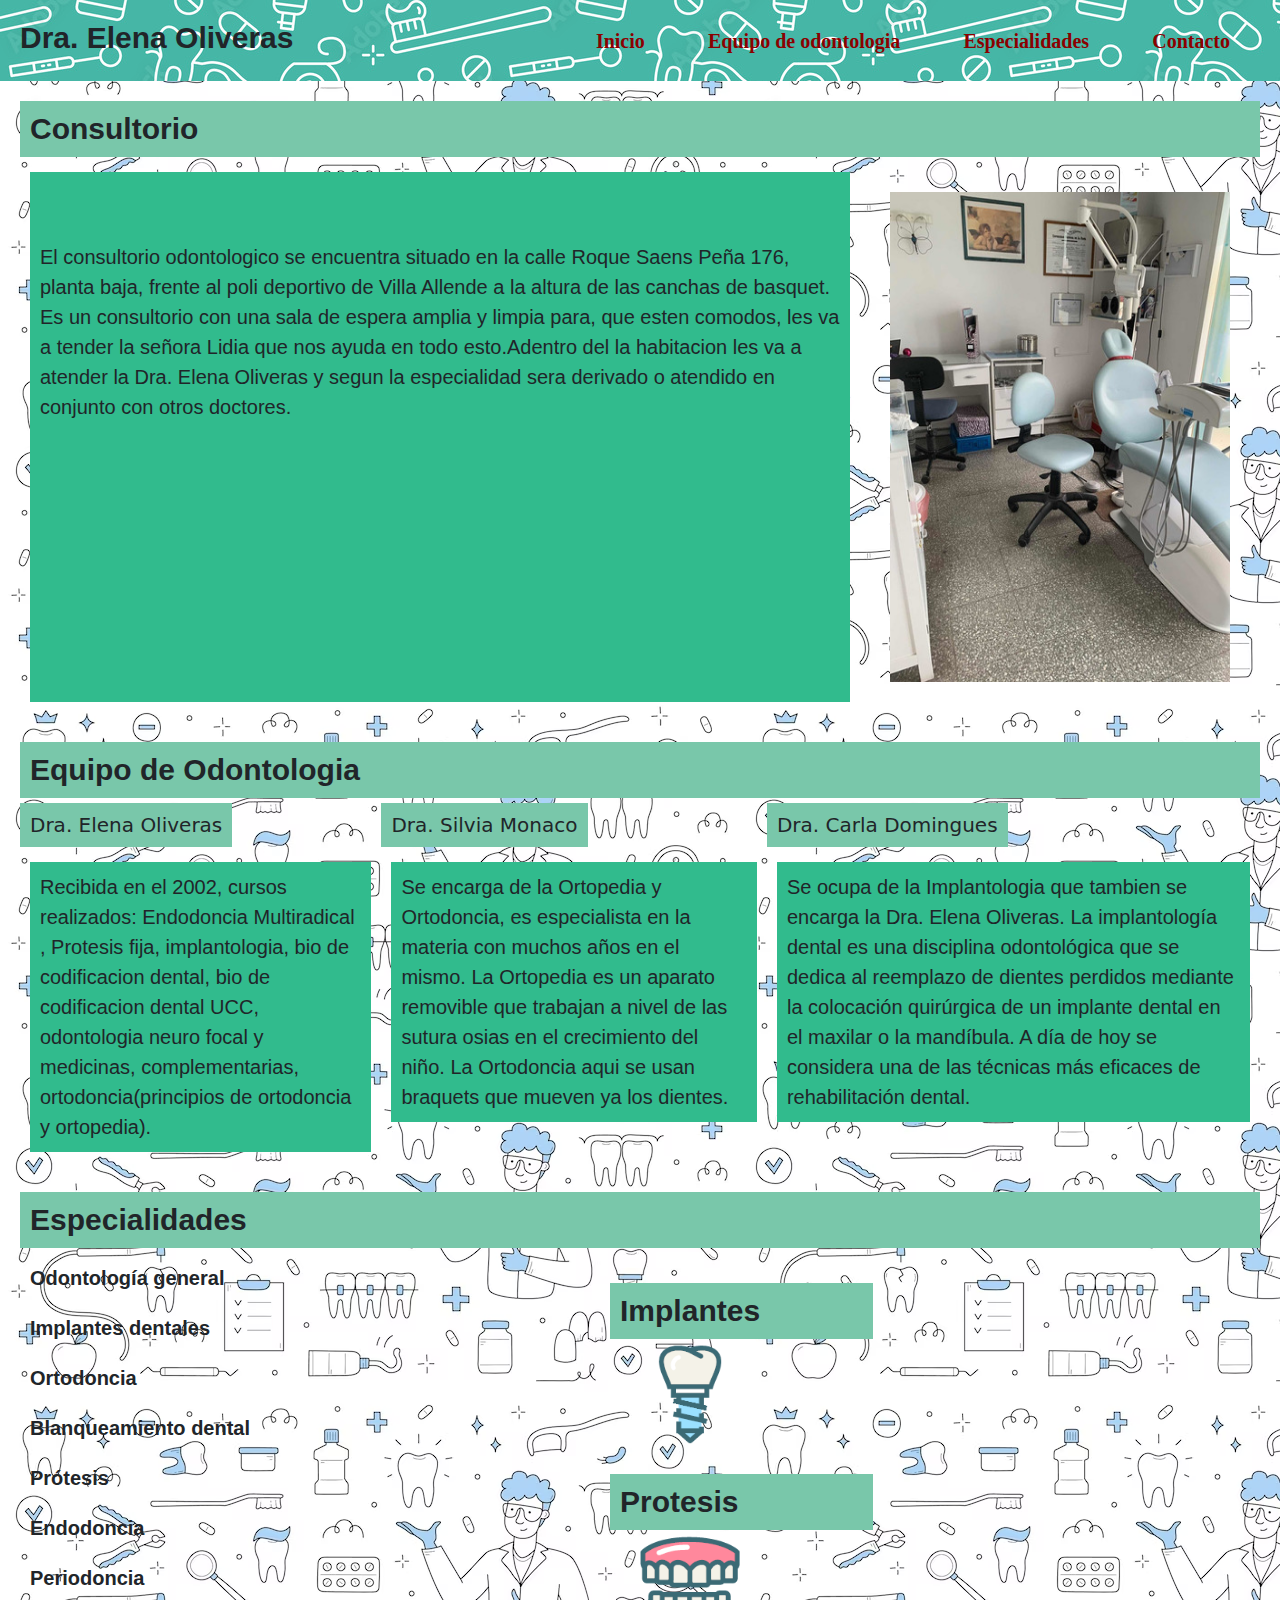
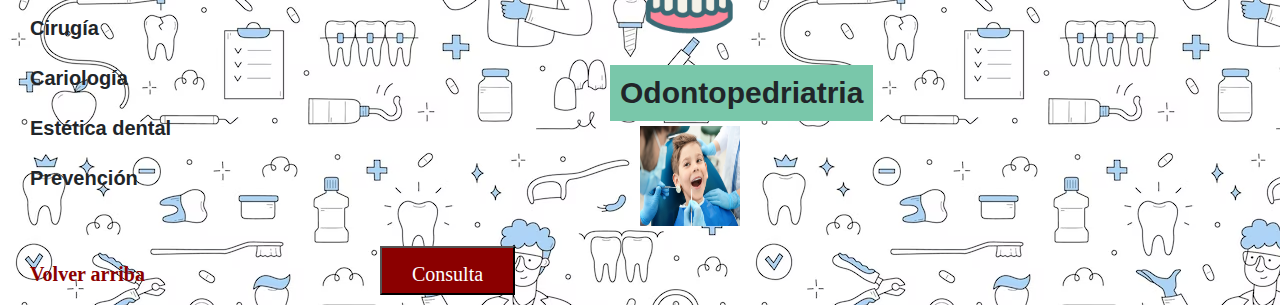
==== index.html @ e18cd8da "Puse el ../ en js/bootstrap.min.js a todas las paginas" ====
<!DOCTYPE html><!--Tipo de documento-->
<html lang="es"><!-- Lenguaje del sitio-->
<head><!-- Parte privada del sitio-->

        <meta charset="UTF-8"><!-- Leer caract. especiales (ñ, o, &)-->
        <meta http-equiv="X-UA-Compatible" content="IE=edge"> <!--
        Compatibilidad con Internet Explorer - Edge -->

        <meta name="viewport" content="width=device-width, initial-scale=1.0"><!-- 
            
        Adaptacion a dispocitivos moviles-->

        <title>Clean Dental</title>

        <link rel="shortcut icon" href="imagenes/ultimo icono diente.png" type="image/x-icon">

        <link rel="stylesheet" href="css/bootstrap.min.css">
        
        <link rel="stylesheet" href="css/estilos.css">
    </head>
    <body>

        <header id="Arriva">

            <div class="h2-1">
            

            <h2 class="drainicio">Dra. Elena Oliveras</h2>
    
            </div>

            <nav class="nav1">
                
                
                <a href="index.html" class="nav-inicio"> Inicio</a>
                
                <a href="#equipo-odontologia" class="nav-equipoodontologia">Equipo de odontologia</a>
                
                <a href="#especialidadesh2" class="nav-especialidades">Especialidades</a>
                
                <a href="paginas/contacto.html" class="nav-contacto" >Contacto</a>
                
            </nav>
            <nav class="navbar navbar-expand-lg bg-body-tertiary">
                <div class="container-fluid">
                <h2 class="navbar-brand" >Dra. Elena Oliveras</a>
                <button class="navbar-toggler" type="button" data-bs-toggle="collapse" data-bs-target="#navbarNavAltMarkup" aria-controls="navbarNavAltMarkup" aria-expanded="false" aria-label="Toggle navigation">
                    <span class="navbar-toggler-icon"></span>
                </button>
                <div class="collapse navbar-collapse" id="navbarNavAltMarkup">
                    <div class="navbar-nav">
                        <a class="nav-link"href="index.html">Inicio</a>
                        <a href="#equipo-odontologia" class="nav-link">Equipo de odontologia</a>
                        <a href="#especialidadesh2" class="nav-link">Especialidades</a>
                        <a class="nav-link" href="paginas/contacto.html">Contacto</a>
                    </div>
                </div>
                </div>
            </nav>

        </header>

        <main ><!-- contenido principal -->

            <section >

                <h2 class="titulo-consultorio">Consultorio</h2>

                <div class="consultorio">

                <p class="contenidoconsultorio">
                El consultorio odontologico se encuentra situado en la calle
                Roque Saens Peña 176, planta baja, frente al poli deportivo 
                de Villa Allende a la altura de las canchas de basquet.
                Es un consultorio con una sala de espera amplia y limpia para, 
                que esten comodos, les va a tender la señora Lidia que nos ayuda
                en todo esto.Adentro del la habitacion les va a atender la
                Dra. Elena Oliveras y segun la especialidad sera derivado o atendido
                en conjunto con otros doctores.
            

                </p>

                
                <img src="imagenes/D_NQ_NP_654706-MLA44785029137_022021-O.jpg" alt="Consultorio" class="imagenconsul">

                </div> 


            </section>

            <section>   
                        <h2 id="equipo-odontologia" >Equipo de Odontologia </h2>

                <article class="equipoodontologico">
        
                    <article>
                    
                        <h3 >Dra. Elena Oliveras</h3>             
        
                        <p > 

                        Recibida en el 2002, cursos realizados: Endodoncia Multiradical
                        , Protesis fija, implantologia, bio de codificacion dental,
                        bio de codificacion dental UCC, odontologia neuro focal y medicinas,
                        complementarias, ortodoncia(principios de ortodoncia y ortopedia).                                                                      
            
                        </p>

                    </article>
                
                    <article>
                        <h3 >Dra. Silvia Monaco</h3> 

                        <p > 
                        Se encarga de la Ortopedia y Ortodoncia, es especialista
                        en la materia con muchos años en el mismo. La Ortopedia 
                        es un aparato removible que trabajan a nivel de las sutura
                        osias en el crecimiento del niño. La Ortodoncia aqui se usan
                            braquets que mueven ya los dientes.


                        </p>
                    </article>                                                                                        

                    <article>

                        <h3 >Dra. Carla Domingues</h3>

            
                        <p >
                        Se ocupa de la Implantologia que tambien se encarga
                        la Dra. Elena Oliveras. La implantología dental es
                        una disciplina odontológica que se dedica al reemplazo
                        de dientes perdidos mediante la colocación quirúrgica
                        de un implante dental en el maxilar o la mandíbula.
                        A día de hoy se considera una de las técnicas más
                        eficaces de rehabilitación dental.

                        </p>
                </article>
            
            </section>

            <section>

                        <h2 id="especialidadesh2">Especialidades</h2>
                
                <article class="especialidades">

                    <div>

                        <il >Odontología general</il>
                        <il> Implantes dentales</il>
                        <il>Ortodoncia</il> 
                        <il>Blanqueamiento dental</il>
                        <il>Prótesis</il>    
                        <il>Endodoncia</il>    
                        <il>Periodoncia</il>    
                        <il>Cirugía</il>    
                        <il>Cariología</il>    
                        <il>Estética dental</il>    
                        <il>Prevención</il> 
            
                
                    </div>

                    <div class="imgespecialidades">

                    <div class="implantesinicio">

                        <h2>Implantes</h2>
                        <a href="paginas/Implates.html"><img src="imagenes/1.png" alt="Implates" class="imgimplantesinicio"></a>

                    </div>

                    <div class="protesisinicio">

                        <h2>Protesis</h2>
                        <a href="paginas/Protesis.html"><img src="imagenes/dentistdentistrydenturegums.png"
                        alt="Protesis" class="imgprotesisinicio"></a>

                    </div>

                    <div class="odontopedriatriainicio">

                        <h2>Odontopedriatria</h2>
                        <a href="paginas/Odontopedriatria.html"><img src="imagenes/shutterstock_663132562.jpg" alt="Odontopedriatria" class="imgodontopedriatriainicio"></a>
            
                    </div>


                    </div>

                </article>
            
            </section>


    </main>
    
        <footer><!--Pie de pagina -->

            <a href="#Arriva" class="volver-arriba">Volver arriba </a>

            <button class="botoninicioconsulta"><a class="consulta" href="paginas/contacto.html">Consulta</a></button>
            </footer>
    
            <script src="js/bootstrap.min.js"></script>

    </body>
</html>
---- css/estilos.css ----
*{
    margin:0% ;
    padding:0% ;
}
html{
    font-size: 62.5%;
}
body{
    background-image: url(../imagenes/fondoprotesis.avif);
}

header{
    display: flex;
    align-items: center;
    padding: 1rem;
    background-image: url(../imagenes/fondo\ header.jpg);
    justify-content: space-between;
}

nav{
    padding: 1rem;
}
section{
    margin: 1rem;
    padding: 1rem;
}



h1{
    font-size: 40px;
    font-family: 'Segoe UI', Tahoma, Geneva, Verdana, sans-serif;
    font-weight: bold;
    padding: 1rem;

}
h2{
    font-size: 30px;
    font-family: 'Gill Sans', 'Gill Sans MT', Calibri, 'Trebuchet MS', sans-serif;
    font-weight: bold;
    padding: 1rem; 
    background-color: rgb(121, 199, 170);
}
h3{
    font-size: 2rem;
    font-weight: 500;
    font-family: system-ui, -apple-system, BlinkMacSystemFont, 'Segoe UI', Roboto, Oxygen, Ubuntu, Cantarell, 'Open Sans', 'Helvetica Neue', sans-serif;
    background-color: rgb(121, 199, 170);
    padding: 1rem;
    display: inline-block;
}
h5{
    font-size: 2rem;
    font-weight: bolder;
}
p{
    font-family: sans-serif;
    font-size: 2rem;
    padding: 1rem;
    display: flex; 
    background-color:rgb(49, 187, 141) ;
    margin: 1rem;
}
a{
    color: darkred;
    font-family: Georgia, 'Times New Roman', Times, serif;
    font-size: 2rem;
    text-decoration: none;
    padding: 2rem;
    font-weight: bold;
    margin: 1rem;
}
button{
    font-size: 3rem;
    background-color: darkred;
    margin-left: 81rem;
}
il{
    font-size: 2rem;
    font-family: Arial, Helvetica, sans-serif;
    padding: 1rem;
    font-weight: bolder;
    display: flex;
}

iframe{
    display: inline;
}
label{
    font-size: 2rem;
    font-weight: 500;
    font-family: system-ui, -apple-system, BlinkMacSystemFont, 'Segoe UI', Roboto, Oxygen, Ubuntu, Cantarell, 'Open Sans', 'Helvetica Neue', sans-serif;
    background-color: rgb(121, 199, 170);
}

.navbar{
    display: none;
}
.consulta{
    color: white;
    font-weight: normal;
    text-decoration: none;
}

    /* Inicio*/


.drainicio{
    background:none;
}
.drainicio2{
    background: none;
}
.consultorio{
    display: flex;
}

.contenidoconsultorio{ 
    padding-top: 7rem;
}
.imagenconsul{
    display: flex;
    padding: 3rem;
    width:40rem;
    height: 55rem;
}

.equipoodontologico{
    display: flex;
}
.especialidades{
    display: flex;
    justify-content: start;
}

.imgespecialidades{
    flex-wrap: wrap;
    justify-content: start;
}

.implantesinicio{
    padding-top: 3rem;
    padding-left: 35rem;
}
.imgimplantesinicio{
    width: 10rem;
    height: 10rem;
    
}

.protesisinicio{
    padding-top: 3rem;
    padding-left: 35rem;
}
.imgprotesisinicio{
    width: 10rem;
    height: 10rem;
}

.odontopedriatriainicio{
    padding-top: 3rem;
    padding-left: 35rem;
}
    .imgodontopedriatriainicio{
    width: 10rem;
    height: 10rem;
}
.botoninicioconsulta{
    margin-left: 20rem;
}


    /* Implantes */

.body-1{
    background-image: url(../imagenes/medical-pattern-.avif);
}

.implantes{
    display: flex;
}
.h1{
    font-size: 4rem;
}
.imgimplantes{
    width: 30rem;
    height: 25rem;
}
.img1impl{
    width: 30rem;
    height: 25rem;
}
.img2impl{
    width: 30rem;
    height: 25rem;
}
.botonconsulta1{
    margin-left: 75rem;
}


/* Protesis*/
.body-2{
    background-image: url(../imagenes/medical-pattern-.avif);
}

.protesis{
    display: flex;
}
.pProtesis{
    font-size: 2.7rem;
}
.imgprotesis{
    width: 30rem;
    height: 25rem;
}
.img1prot{
    width: 30rem;
    height: 25rem;
}
.img2prot{
    width: 30rem;
    height: 25rem;
}


    /* Odontopedriatria */


.odontopedriatria{
    display: flex;
} 

.imgodontopedriatria{
    width: 30rem;
    height: 25rem;
}
.img1odon{
    width: 30rem;
    height: 23rem;
}
.img2odon{
    width: 30rem;
    height: 25rem;
}


.fondoodontopedriatria{
    background-image: url(../imagenes/fondo\ 3.jpg);
}



/* Contacto */

.contacto{
    display: flex;
}
.generallabel{
    padding-right:5rem;
}
.form-control{
    font-size: 1.5rem;
    font-family: 'Times New Roman', Times, serif;
}
.boton-enviar{
    font-size: 2rem;
    padding: 0.5rem 2rem 0.5rem 2rem;
    margin-left: 25rem;
    margin-top: rem;
    background-color: rgb(3, 65, 42);
    font-weight: 800;
    border: 2rem;
}
.imfoodontologica{
    margin-left: 1rem;
}



    /* Grids*/
    
        /* Implantes*/

            .ContenedorTotal{
                display: grid;
                grid-template-columns:1fr; 
                grid-template-rows: 0.1fr 1fr 1fr ;
                grid-template-areas: 
                " header"
                " main"
                "footer "
                ;
            }
            .header{
                grid-area: header;
            }
            .main{
                grid-area: main;
            }
            .botonconsulta1{
                grid-area: footer;
            }


            /* Protesis*/

            .ContenedorTotal3{
                display: grid;
                grid-template-columns:1fr; 
                grid-template-rows: 0.1fr 1fr 1fr ;
                grid-template-areas: 
                " header"
                " main"
                "footer "
                ;
            }
            .header3{
                grid-area: header;
            }
            .main3{
                grid-area: main;
            }
            .botonconsulta3{
                grid-area: footer;
            }

            /* Odontopedriatria */

            .ContenedorTotal2{
                display: grid;
                grid-template-columns:1fr; 
                grid-template-rows: 0.1fr 1fr 1fr ;
                grid-template-areas: 
                " header"
                " main"
                "footer "
                ;
            }
            .header2{
                grid-area: header;
            }
            .main{
                grid-area: main;
            }
            .botonconsulta2{
                grid-area: footer;
            }
    /* Media queris*/

@media screen and (max-width: 768px){
    header{
    display: flex;
    align-items: center;
    justify-content: space-between;
}
.navbar{
    display: none;
}

.nav-equipoodontologia{
    display: none;
}

.nav-especialidades{
    display: none;
}

    /* Inicio*/

    .contenidoconsultorio{
    padding-top: 1rem;
}
    .imagenconsul{
    width: 100%;
    padding-right: 4rem;
}
    .equipoodontologico {
    display: block;
}
    .equipoodontologico p{
    font-size: 2rem;
}

    .implantesinicio h2{
    font-size: 20px;
    margin-right: 11rem;
}

    .imgimplantesinicio{
    width: 11rem;
    height: 11rem;
}
    .protesisinicio h2{
    font-size: 20px;
    margin-right: 11rem;
}
    .imgprotesisinicio{
    width: 11rem;
    height: 11rem;
}
    .odontopedriatriainicio h2{
    font-size: 20px;
    margin-right: 5rem;
}
    .imgodontopedriatriainicio{
    width: 11rem;
    height: 11rem;
}


    /* Implantes */


    .implantes p{
    font-size: 1.5rem;
    font-weight: 600;
}


.botonconsulta1{
    margin-left: 50rem;
}


    /* Protesis*/

    .pProtesis{
    font-size: 2rem;
    font-weight: 600;
}
.img1prot{
    width: 25rem;
    height: 25rem;
}

.img2prot{
    width: 25rem;
    height: 25rem;
}
.botonconsulta3{
    margin-left: 50rem;
}


    
    /* Odontopedriatria */

    .odontopedriatria p{
    font-size: 1.5rem;
    font-weight: 600;
}
    .img1odon{
    height: 33rem;
    padding: 1rem;
}
    .img2odon{
    height: 33rem;
    padding: 1rem;
}
.botonconsulta2{
    margin-left: 50rem;
}


    /* Contacto */

    .contacto{
    display: block;
}
    .imfoodontologica{
    margin-left: 2rem;
}
.contacto-ubicacion{
    width: 100%;
}
.boton-enviar{
    margin-left: 85%;
}

}


@media screen and (max-width: 500px){ 
    header{
        background-image: url(/imagenes/fondoprotesis.avif);
    }
    .h2-1{
        display: none;
    }
    .nav1{
        display: none;
    }
    .navbar{
        display: flex;
        background-image: url(../imagenes/fondo\ header.jpg);
        width: 100%;
    }
    .navbar-brand{
        background:none;
        font-size: 2rem;
    }
    .navbar-toggler{
        background-color:rgb(55, 163, 163) ;
        margin-left:5rem ;
    }
    .nav-link{
        font-size: 1.6rem;
        font-weight: bolder;
    }
    /* Pagina inicio*/


    .consultorio{
        display: block;
    }

    .imagenconsul{
        width:100% ;
        height:100% ;
    
    }
    .especialidades{
        display: block;
    }
    il{
        padding: 0.5rem;
    }
    .implantesinicio {
        padding-top: 3rem;
        padding-left: 1rem;
    }
    .imgimplantesinicio{
        width: 9rem;
        height: 9rem;
    }
    .protesisinicio{
        padding-top: 3rem;
        padding-left: 1rem;
    }
    .imgprotesisinicio{
        width:  9rem;
        height: 9rem;
    }
    .odontopedriatriainicio{
        padding-top: 3rem;
        padding-left: 1rem;
    }
    .imgodontopedriatriainicio{
        width: 9rem;
        height: 9rem;
    }
    .botoninicioconsulta{
        margin-left: 10rem;
    }
    .volver-arriba{
        display: none;
    }

    /* Pagina Implantes*/

    .header-flex{
        display: flex;
    }

    .implantes {
        display: block;
    }
    .imgimplantes{
        padding:1rem;
    }
    .img1impl{
        width: 25rem;
        height: 25rem;
    }
    .img2impl{
        padding-top: 1rem;
        width: 25rem;
        height: 25rem;
    }
    .botonconsulta1{
        margin-left: 15rem;
        margin-top: 25rem;
}
    footer{
        display: block;
    }
    /* Pagina Protesis*/

    .protesis{
        display: block;
    }
    .imgprotesis{
        width: 25rem;
        height: 25rem;
        padding: 1rem;
    }
    .imgprotesis2{
        padding-top: 1rem;
    }
    .botonconsulta3{
        margin-left: 12rem;
        margin-top: 29rem;
    }
    
    /* Pagina Odontopedriatria*/

    .odontopedriatria{
        display: block;
    }
    .img1odon{
        width: 25rem;
        height: 25rem;
        padding: 1rem;
    }
    .img2odon{
        padding-top: 1rem;
        width: 25rem;
        height: 25rem;
    }
    .botonconsulta2{
        margin-left: 12rem;
        margin-top: 23rem;
    }
    /* Pagina Contacto*/

    .contacto{
        display: block;
    }
    .botonenviar{
        margin-left: 13rem;
    }
    .contacto-ubicacion{
        width: 100%;
        height: 22rem;
        padding-left: 0rem;
    }

}
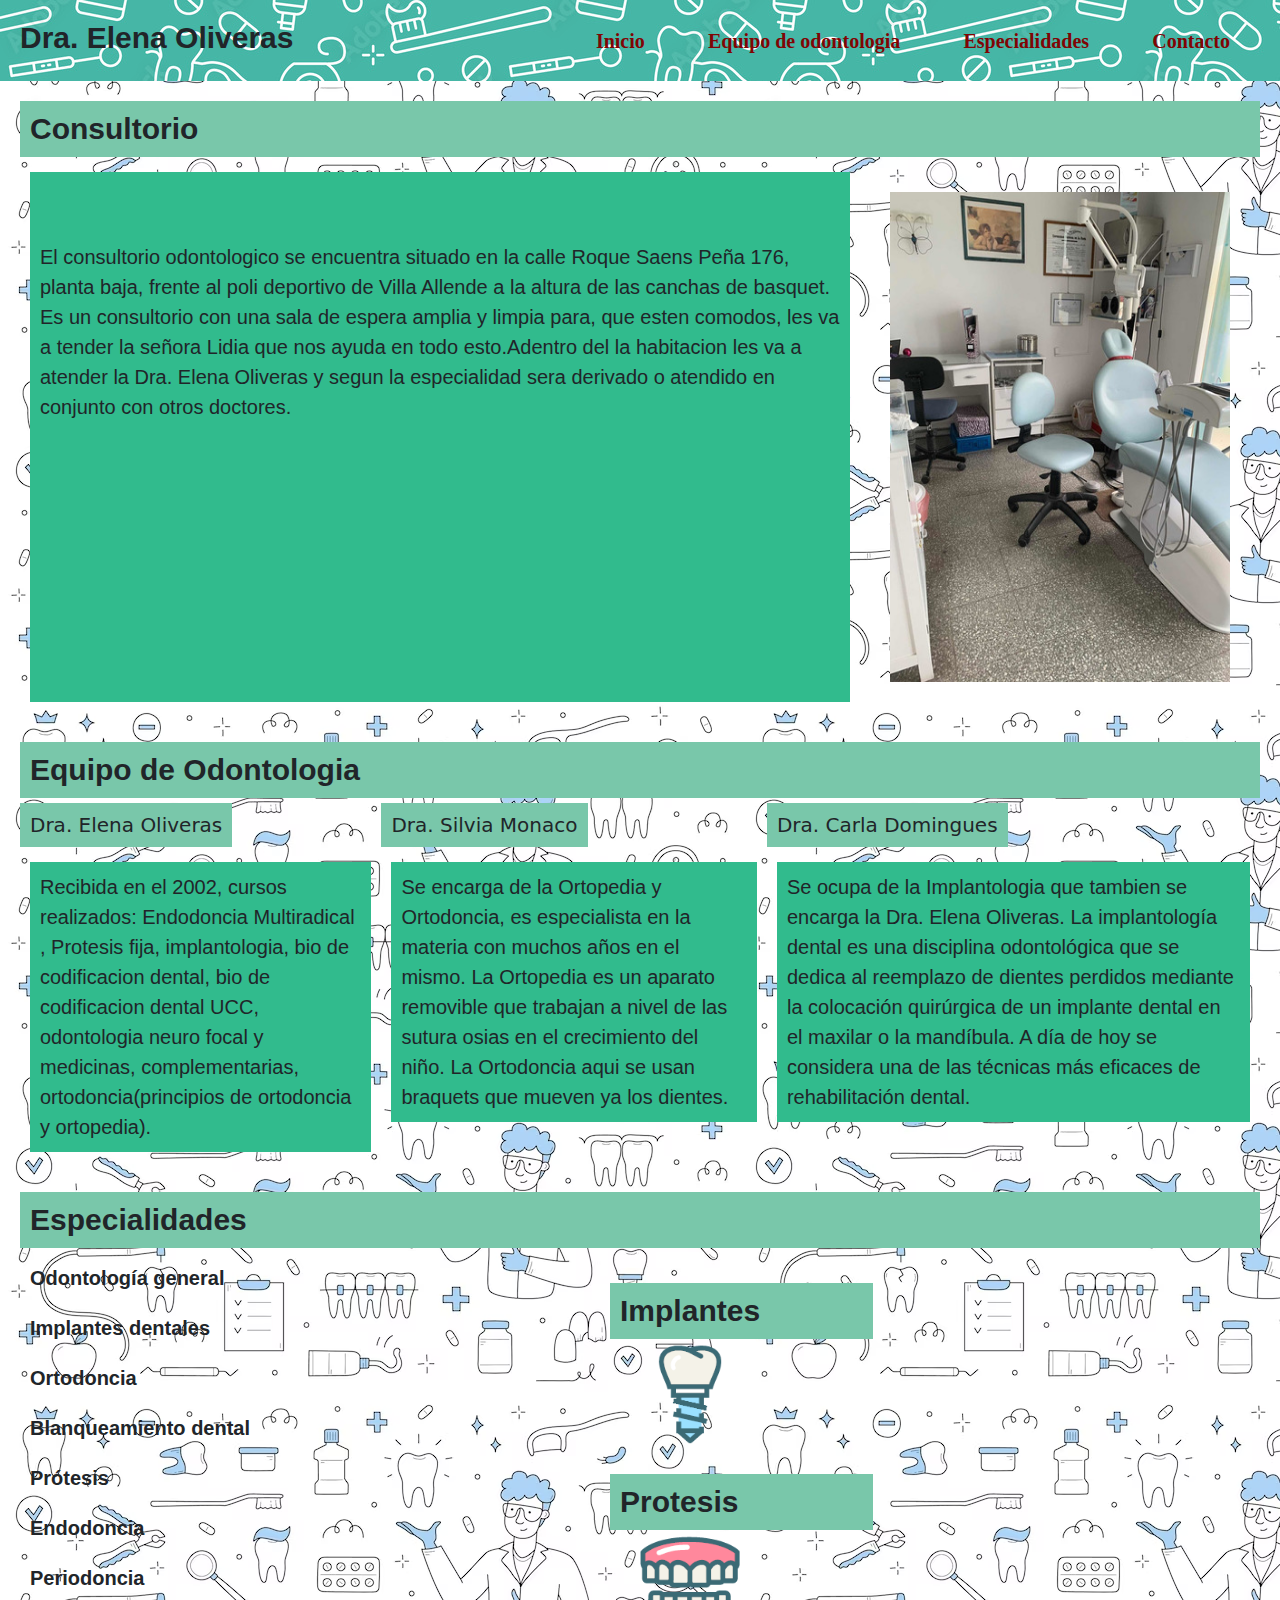
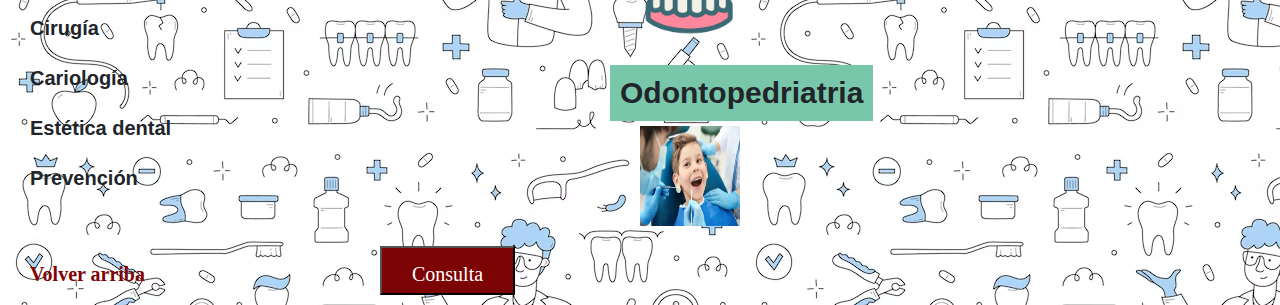
==== commit 4f6a1d2c: "cambios sobre scss" ====
--- a/index.html
+++ b/index.html
@@ -3,11 +3,11 @@
 <head><!-- Parte privada del sitio-->
 
         <meta charset="UTF-8"><!-- Leer caract. especiales (ñ, o, &)-->
+        
         <meta http-equiv="X-UA-Compatible" content="IE=edge"> <!--
         Compatibilidad con Internet Explorer - Edge -->
 
         <meta name="viewport" content="width=device-width, initial-scale=1.0"><!-- 
-            
         Adaptacion a dispocitivos moviles-->
 
         <title>Clean Dental</title>
@@ -138,15 +138,15 @@
                         eficaces de rehabilitación dental.
 
                         </p>
+                    </article>
                 </article>
-            
             </section>
 
-            <section>
+        <section>
 
                         <h2 id="especialidadesh2">Especialidades</h2>
                 
-                <article class="especialidades">
+            <article class="especialidades">
 
                     <div>
 
@@ -165,7 +165,7 @@
                 
                     </div>
 
-                    <div class="imgespecialidades">
+                <div class="imgespecialidades">
 
                     <div class="implantesinicio">
 
@@ -190,11 +190,11 @@
                     </div>
 
 
-                    </div>
-
-                </article>
-            
-            </section>
+                </div>
+
+            </article>
+            
+        </section>
 
 
     </main>
@@ -204,7 +204,8 @@
             <a href="#Arriva" class="volver-arriba">Volver arriba </a>
 
             <button class="botoninicioconsulta"><a class="consulta" href="paginas/contacto.html">Consulta</a></button>
-            </footer>
+            
+        </footer>
     
             <script src="js/bootstrap.min.js"></script>
 
--- a/css/estilos.css
+++ b/css/estilos.css
@@ -1,639 +1,586 @@
-*{
-    margin:0% ;
-    padding:0% ;
-}
-html{
-    font-size: 62.5%;
-}
-body{
-    background-image: url(../imagenes/fondoprotesis.avif);
-}
-
-header{
-    display: flex;
-    align-items: center;
-    padding: 1rem;
-    background-image: url(../imagenes/fondo\ header.jpg);
-    justify-content: space-between;
-}
-
-nav{
-    padding: 1rem;
-}
-section{
-    margin: 1rem;
-    padding: 1rem;
-}
-
-
-
-h1{
-    font-size: 40px;
-    font-family: 'Segoe UI', Tahoma, Geneva, Verdana, sans-serif;
-    font-weight: bold;
-    padding: 1rem;
-
-}
-h2{
-    font-size: 30px;
-    font-family: 'Gill Sans', 'Gill Sans MT', Calibri, 'Trebuchet MS', sans-serif;
-    font-weight: bold;
-    padding: 1rem; 
-    background-color: rgb(121, 199, 170);
-}
-h3{
-    font-size: 2rem;
-    font-weight: 500;
-    font-family: system-ui, -apple-system, BlinkMacSystemFont, 'Segoe UI', Roboto, Oxygen, Ubuntu, Cantarell, 'Open Sans', 'Helvetica Neue', sans-serif;
-    background-color: rgb(121, 199, 170);
-    padding: 1rem;
-    display: inline-block;
-}
-h5{
-    font-size: 2rem;
-    font-weight: bolder;
-}
-p{
-    font-family: sans-serif;
-    font-size: 2rem;
-    padding: 1rem;
-    display: flex; 
-    background-color:rgb(49, 187, 141) ;
-    margin: 1rem;
-}
-a{
-    color: darkred;
-    font-family: Georgia, 'Times New Roman', Times, serif;
-    font-size: 2rem;
-    text-decoration: none;
-    padding: 2rem;
-    font-weight: bold;
-    margin: 1rem;
-}
-button{
-    font-size: 3rem;
-    background-color: darkred;
-    margin-left: 81rem;
-}
-il{
-    font-size: 2rem;
-    font-family: Arial, Helvetica, sans-serif;
-    padding: 1rem;
-    font-weight: bolder;
-    display: flex;
-}
-
-iframe{
-    display: inline;
-}
-label{
-    font-size: 2rem;
-    font-weight: 500;
-    font-family: system-ui, -apple-system, BlinkMacSystemFont, 'Segoe UI', Roboto, Oxygen, Ubuntu, Cantarell, 'Open Sans', 'Helvetica Neue', sans-serif;
-    background-color: rgb(121, 199, 170);
-}
-
-.navbar{
-    display: none;
-}
-.consulta{
-    color: white;
-    font-weight: normal;
-    text-decoration: none;
-}
-
-    /* Inicio*/
-
-
-.drainicio{
-    background:none;
-}
-.drainicio2{
-    background: none;
-}
-.consultorio{
-    display: flex;
-}
-
-.contenidoconsultorio{ 
-    padding-top: 7rem;
-}
-.imagenconsul{
-    display: flex;
-    padding: 3rem;
-    width:40rem;
-    height: 55rem;
-}
-
-.equipoodontologico{
-    display: flex;
-}
-.especialidades{
-    display: flex;
-    justify-content: start;
-}
-
-.imgespecialidades{
-    flex-wrap: wrap;
-    justify-content: start;
-}
-
-.implantesinicio{
-    padding-top: 3rem;
-    padding-left: 35rem;
-}
-.imgimplantesinicio{
-    width: 10rem;
-    height: 10rem;
-    
-}
-
-.protesisinicio{
-    padding-top: 3rem;
-    padding-left: 35rem;
-}
-.imgprotesisinicio{
-    width: 10rem;
-    height: 10rem;
-}
-
-.odontopedriatriainicio{
-    padding-top: 3rem;
-    padding-left: 35rem;
-}
-    .imgodontopedriatriainicio{
-    width: 10rem;
-    height: 10rem;
-}
-.botoninicioconsulta{
-    margin-left: 20rem;
-}
-
-
-    /* Implantes */
-
-.body-1{
-    background-image: url(../imagenes/medical-pattern-.avif);
-}
-
-.implantes{
-    display: flex;
-}
-.h1{
-    font-size: 4rem;
-}
-.imgimplantes{
-    width: 30rem;
-    height: 25rem;
-}
-.img1impl{
-    width: 30rem;
-    height: 25rem;
-}
-.img2impl{
-    width: 30rem;
-    height: 25rem;
-}
-.botonconsulta1{
-    margin-left: 75rem;
-}
-
+/* Grids*/
+/* Implantes*/
+.ContenedorTotal {
+  display: grid;
+  grid-template-columns: 1fr;
+  grid-template-rows: 0.1fr 1fr 1fr;
+  grid-template-areas: " header" " main" "footer ";
+}
+
+.header {
+  grid-area: header;
+}
+
+.main {
+  grid-area: main;
+}
+
+.botonconsulta1 {
+  grid-area: footer;
+}
 
 /* Protesis*/
-.body-2{
-    background-image: url(../imagenes/medical-pattern-.avif);
-}
-
-.protesis{
-    display: flex;
-}
-.pProtesis{
-    font-size: 2.7rem;
-}
-.imgprotesis{
-    width: 30rem;
-    height: 25rem;
-}
-.img1prot{
-    width: 30rem;
-    height: 25rem;
-}
-.img2prot{
-    width: 30rem;
-    height: 25rem;
-}
-
-
-    /* Odontopedriatria */
-
-
-.odontopedriatria{
-    display: flex;
-} 
-
-.imgodontopedriatria{
-    width: 30rem;
-    height: 25rem;
-}
-.img1odon{
-    width: 30rem;
-    height: 23rem;
-}
-.img2odon{
-    width: 30rem;
-    height: 25rem;
-}
-
-
-.fondoodontopedriatria{
-    background-image: url(../imagenes/fondo\ 3.jpg);
-}
-
-
+.ContenedorTotal3 {
+  display: grid;
+  grid-template-columns: 1fr;
+  grid-template-rows: 0.1fr 1fr 1fr;
+  grid-template-areas: " header" " main" "footer ";
+}
+
+.header3 {
+  grid-area: header;
+}
+
+.main3 {
+  grid-area: main;
+}
+
+.botonconsulta3 {
+  grid-area: footer;
+}
+
+/* Odontopedriatria */
+.ContenedorTotal2 {
+  display: grid;
+  grid-template-columns: 1fr;
+  grid-template-rows: 0.1fr 1fr 1fr;
+  grid-template-areas: " header" " main" "footer ";
+}
+
+.header2 {
+  grid-area: header;
+}
+
+.main {
+  grid-area: main;
+}
+
+.botonconsulta2 {
+  grid-area: footer;
+}
+
+* {
+  margin: 0%;
+  padding: 0%;
+}
+
+html {
+  font-size: 62.5%;
+}
+
+body {
+  background-image: url(../imagenes/fondobody.avif);
+}
+
+header {
+  display: flex;
+  align-items: center;
+  padding: 1rem;
+  background-image: url(../imagenes/fondo\ header.jpg);
+  justify-content: space-between;
+}
+
+nav {
+  padding: 1rem;
+}
+
+section {
+  margin: 1rem;
+  padding: 1rem;
+}
+
+h1 {
+  font-size: 40px;
+  font-family: "Segoe UI", Tahoma, Geneva, Verdana, sans-serif;
+  font-weight: bold;
+  padding: 1rem;
+}
+
+h2 {
+  font-size: 30px;
+  font-family: "Gill Sans", "Gill Sans MT", Calibri, "Trebuchet MS", sans-serif;
+  font-weight: bold;
+  padding: 1rem;
+  background-color: rgb(121, 199, 170);
+}
+
+h3 {
+  font-size: 2rem;
+  font-weight: 500;
+  font-family: system-ui, -apple-system, BlinkMacSystemFont, "Segoe UI", Roboto, Oxygen, Ubuntu, Cantarell, "Open Sans", "Helvetica Neue", sans-serif;
+  background-color: rgb(121, 199, 170);
+  padding: 1rem;
+  display: inline-block;
+}
+
+h5 {
+  font-size: 2rem;
+  font-weight: bolder;
+}
+
+p {
+  font-family: sans-serif;
+  font-size: 2rem;
+  padding: 1rem;
+  display: flex;
+  background-color: rgb(49, 187, 141);
+  margin: 1rem;
+}
+
+a {
+  color: rgb(128, 4, 4);
+  font-family: Georgia, "Times New Roman", Times, serif;
+  font-size: 2rem;
+  text-decoration: none;
+  padding: 2rem;
+  font-weight: bold;
+  margin: 1rem;
+}
+
+button {
+  font-size: 3rem;
+  background-color: rgb(125, 4, 4);
+  margin-left: 81rem;
+}
+
+il {
+  font-size: 2rem;
+  font-family: Arial, Helvetica, sans-serif;
+  padding: 1rem;
+  font-weight: bolder;
+  display: flex;
+}
+
+iframe {
+  display: inline;
+}
+
+label {
+  font-size: 2rem;
+  font-weight: 500;
+  font-family: system-ui, -apple-system, BlinkMacSystemFont, "Segoe UI", Roboto, Oxygen, Ubuntu, Cantarell, "Open Sans", "Helvetica Neue", sans-serif;
+  background-color: rgb(121, 199, 170);
+}
+
+.navbar {
+  display: none;
+}
+
+.consulta {
+  color: white;
+  font-weight: normal;
+  text-decoration: none;
+}
+
+/*Inicio*/
+.drainicio {
+  background: none;
+}
+
+.drainicio2 {
+  background: none;
+}
+
+.consultorio {
+  display: flex;
+}
+.consultorio .contenidoconsultorio {
+  padding-top: 7rem;
+}
+.consultorio .imagenconsul {
+  display: flex;
+  padding: 3rem;
+  width: 40rem;
+  height: 55rem;
+}
+
+.equipoodontologico {
+  display: flex;
+}
+
+.especialidades {
+  display: flex;
+  justify-content: start;
+}
+.especialidades .imgespecialidades {
+  flex-wrap: wrap;
+  justify-content: start;
+}
+.especialidades .imgespecialidades .implantesinicio {
+  padding-top: 3rem;
+  padding-left: 35rem;
+}
+.especialidades .imgespecialidades .implantesinicio .imgimplantesinicio {
+  width: 10rem;
+  height: 10rem;
+}
+.especialidades .imgespecialidades .protesisinicio {
+  padding-top: 3rem;
+  padding-left: 35rem;
+}
+.especialidades .imgespecialidades .protesisinicio .imgprotesisinicio {
+  width: 10rem;
+  height: 10rem;
+}
+.especialidades .imgespecialidades .odontopedriatriainicio {
+  padding-top: 3rem;
+  padding-left: 35rem;
+}
+.especialidades .imgespecialidades .imgodontopedriatriainicio {
+  width: 10rem;
+  height: 10rem;
+}
+
+.botoninicioconsulta {
+  margin-left: 20rem;
+}
+
+/* Implantes */
+.body-1 {
+  background-image: url(../imagenes/medical-pattern-.avif);
+}
+
+.h1 {
+  font-size: 4rem;
+}
+
+.implantes {
+  display: flex;
+}
+.implantes .imgimplantes {
+  width: 30rem;
+  height: 25rem;
+}
+.implantes .imgimplantes .img1impl {
+  width: 30rem;
+  height: 25rem;
+}
+.implantes .imgimplantes .img2impl {
+  width: 30rem;
+  height: 25rem;
+}
+
+.botonconsulta1 {
+  margin-left: 75rem;
+}
+
+/* Protesis*/
+.body-2 {
+  background-image: url(../imagenes/medical-pattern-.avif);
+}
+
+.protesis {
+  display: flex;
+}
+.protesis .pProtesis {
+  font-size: 2rem;
+}
+.protesis .imgprotesis {
+  width: 30rem;
+  height: 25rem;
+}
+.protesis .imgprotesis .img1prot {
+  width: 30rem;
+  height: 25rem;
+}
+.protesis .imgprotesis .img2prot {
+  width: 30rem;
+  height: 25rem;
+}
+
+/* Odontopedriatria */
+.odontopedriatria {
+  display: flex;
+}
+.odontopedriatria .imgodontopedriatria {
+  width: 30rem;
+  height: 25rem;
+}
+.odontopedriatria .imgodontopedriatria .img1odon {
+  width: 30rem;
+  height: 23rem;
+}
+.odontopedriatria .imgodontopedriatria .img2odon {
+  width: 30rem;
+  height: 25rem;
+}
+
+.fondoodontopedriatria {
+  background-image: url(../imagenes/fondo\ 3.jpg);
+}
 
 /* Contacto */
-
-.contacto{
-    display: flex;
-}
-.generallabel{
-    padding-right:5rem;
-}
-.form-control{
-    font-size: 1.5rem;
-    font-family: 'Times New Roman', Times, serif;
-}
-.boton-enviar{
-    font-size: 2rem;
-    padding: 0.5rem 2rem 0.5rem 2rem;
-    margin-left: 25rem;
-    margin-top: rem;
-    background-color: rgb(3, 65, 42);
-    font-weight: 800;
-    border: 2rem;
-}
-.imfoodontologica{
-    margin-left: 1rem;
-}
-
-
-
-    /* Grids*/
-    
-        /* Implantes*/
-
-            .ContenedorTotal{
-                display: grid;
-                grid-template-columns:1fr; 
-                grid-template-rows: 0.1fr 1fr 1fr ;
-                grid-template-areas: 
-                " header"
-                " main"
-                "footer "
-                ;
-            }
-            .header{
-                grid-area: header;
-            }
-            .main{
-                grid-area: main;
-            }
-            .botonconsulta1{
-                grid-area: footer;
-            }
-
-
-            /* Protesis*/
-
-            .ContenedorTotal3{
-                display: grid;
-                grid-template-columns:1fr; 
-                grid-template-rows: 0.1fr 1fr 1fr ;
-                grid-template-areas: 
-                " header"
-                " main"
-                "footer "
-                ;
-            }
-            .header3{
-                grid-area: header;
-            }
-            .main3{
-                grid-area: main;
-            }
-            .botonconsulta3{
-                grid-area: footer;
-            }
-
-            /* Odontopedriatria */
-
-            .ContenedorTotal2{
-                display: grid;
-                grid-template-columns:1fr; 
-                grid-template-rows: 0.1fr 1fr 1fr ;
-                grid-template-areas: 
-                " header"
-                " main"
-                "footer "
-                ;
-            }
-            .header2{
-                grid-area: header;
-            }
-            .main{
-                grid-area: main;
-            }
-            .botonconsulta2{
-                grid-area: footer;
-            }
-    /* Media queris*/
-
-@media screen and (max-width: 768px){
-    header{
+.contacto {
+  display: flex;
+}
+.contacto .generallabel {
+  padding-right: 5rem;
+}
+.contacto .generallabel .form-control {
+  font-size: 1.5rem;
+  font-family: "Times New Roman", Times, serif;
+}
+.contacto .generallabel .boton-enviar {
+  font-size: 2rem;
+  padding: 0.5rem 2rem 0.5rem 2rem;
+  margin-left: 17rem;
+  background-color: rgb(3, 65, 42);
+  font-weight: 800;
+  border: 2rem;
+}
+
+.imfoodontologica {
+  margin-left: 1rem;
+}
+
+/* Media queris*/
+@media screen and (max-width: 768px) {
+  header {
     display: flex;
     align-items: center;
     justify-content: space-between;
-}
-.navbar{
+  }
+  .navbar {
     display: none;
-}
-
-.nav-equipoodontologia{
+  }
+  .nav-equipoodontologia {
     display: none;
-}
-
-.nav-especialidades{
+  }
+  .nav-especialidades {
     display: none;
-}
-
-    /* Inicio*/
-
-    .contenidoconsultorio{
+  }
+  /* Inicio*/
+  .consultorio .contenidoconsultorio {
     padding-top: 1rem;
-}
-    .imagenconsul{
+  }
+  .consultorio .imagenconsul {
     width: 100%;
     padding-right: 4rem;
-}
-    .equipoodontologico {
-    display: block;
-}
-    .equipoodontologico p{
+  }
+  .equipoodontologico {
+    display: block;
+  }
+  .equipoodontologico p {
     font-size: 2rem;
-}
-
-    .implantesinicio h2{
+  }
+  .implantesinicio h2 {
     font-size: 20px;
     margin-right: 11rem;
-}
-
-    .imgimplantesinicio{
+  }
+  .implantesinicio .imgimplantesinicio {
     width: 11rem;
     height: 11rem;
-}
-    .protesisinicio h2{
+  }
+  .protesisinicio h2 {
     font-size: 20px;
     margin-right: 11rem;
-}
-    .imgprotesisinicio{
+  }
+  .protesisinicio .imgprotesisinicio {
     width: 11rem;
     height: 11rem;
-}
-    .odontopedriatriainicio h2{
+  }
+  .odontopedriatriainicio h2 {
     font-size: 20px;
     margin-right: 5rem;
-}
-    .imgodontopedriatriainicio{
+  }
+  .odontopedriatriainicio .imgodontopedriatriainicio {
     width: 11rem;
     height: 11rem;
-}
-
-
-    /* Implantes */
-
-
-    .implantes p{
+  }
+  /* Implantes */
+  .implantes p {
     font-size: 1.5rem;
     font-weight: 600;
-}
-
-
-.botonconsulta1{
+  }
+  .botonconsulta1 {
     margin-left: 50rem;
-}
-
-
-    /* Protesis*/
-
-    .pProtesis{
+  }
+  /* Protesis*/
+  .pProtesis {
     font-size: 2rem;
     font-weight: 600;
-}
-.img1prot{
-    width: 25rem;
-    height: 25rem;
-}
-
-.img2prot{
-    width: 25rem;
-    height: 25rem;
-}
-.botonconsulta3{
+  }
+  .img1prot {
+    width: 25rem;
+    height: 25rem;
+  }
+  .img2prot {
+    width: 25rem;
+    height: 25rem;
+  }
+  .botonconsulta3 {
     margin-left: 50rem;
-}
-
-
-    
-    /* Odontopedriatria */
-
-    .odontopedriatria p{
+  }
+  /* Odontopedriatria */
+  .odontopedriatria p {
     font-size: 1.5rem;
     font-weight: 600;
-}
-    .img1odon{
+  }
+  .odontopedriatria .img1odon {
     height: 33rem;
     padding: 1rem;
-}
-    .img2odon{
+  }
+  .odontopedriatria .img2odon {
     height: 33rem;
     padding: 1rem;
-}
-.botonconsulta2{
+  }
+  .botonconsulta2 {
     margin-left: 50rem;
-}
-
-
-    /* Contacto */
-
-    .contacto{
-    display: block;
-}
-    .imfoodontologica{
+  }
+  /* Contacto */
+  .contacto {
+    display: block;
+  }
+  .contacto .imfoodontologica {
     margin-left: 2rem;
-}
-.contacto-ubicacion{
+  }
+  .contacto .contacto-ubicacion {
     width: 100%;
-}
-.boton-enviar{
+  }
+  .contacto .boton-enviar {
     margin-left: 85%;
-}
-
-}
-
-
-@media screen and (max-width: 500px){ 
-    header{
-        background-image: url(/imagenes/fondoprotesis.avif);
-    }
-    .h2-1{
-        display: none;
-    }
-    .nav1{
-        display: none;
-    }
-    .navbar{
-        display: flex;
-        background-image: url(../imagenes/fondo\ header.jpg);
-        width: 100%;
-    }
-    .navbar-brand{
-        background:none;
-        font-size: 2rem;
-    }
-    .navbar-toggler{
-        background-color:rgb(55, 163, 163) ;
-        margin-left:5rem ;
-    }
-    .nav-link{
-        font-size: 1.6rem;
-        font-weight: bolder;
-    }
-    /* Pagina inicio*/
-
-
-    .consultorio{
-        display: block;
-    }
-
-    .imagenconsul{
-        width:100% ;
-        height:100% ;
-    
-    }
-    .especialidades{
-        display: block;
-    }
-    il{
-        padding: 0.5rem;
-    }
-    .implantesinicio {
-        padding-top: 3rem;
-        padding-left: 1rem;
-    }
-    .imgimplantesinicio{
-        width: 9rem;
-        height: 9rem;
-    }
-    .protesisinicio{
-        padding-top: 3rem;
-        padding-left: 1rem;
-    }
-    .imgprotesisinicio{
-        width:  9rem;
-        height: 9rem;
-    }
-    .odontopedriatriainicio{
-        padding-top: 3rem;
-        padding-left: 1rem;
-    }
-    .imgodontopedriatriainicio{
-        width: 9rem;
-        height: 9rem;
-    }
-    .botoninicioconsulta{
-        margin-left: 10rem;
-    }
-    .volver-arriba{
-        display: none;
-    }
-
-    /* Pagina Implantes*/
-
-    .header-flex{
-        display: flex;
-    }
-
-    .implantes {
-        display: block;
-    }
-    .imgimplantes{
-        padding:1rem;
-    }
-    .img1impl{
-        width: 25rem;
-        height: 25rem;
-    }
-    .img2impl{
-        padding-top: 1rem;
-        width: 25rem;
-        height: 25rem;
-    }
-    .botonconsulta1{
-        margin-left: 15rem;
-        margin-top: 25rem;
-}
-    footer{
-        display: block;
-    }
-    /* Pagina Protesis*/
-
-    .protesis{
-        display: block;
-    }
-    .imgprotesis{
-        width: 25rem;
-        height: 25rem;
-        padding: 1rem;
-    }
-    .imgprotesis2{
-        padding-top: 1rem;
-    }
-    .botonconsulta3{
-        margin-left: 12rem;
-        margin-top: 29rem;
-    }
-    
-    /* Pagina Odontopedriatria*/
-
-    .odontopedriatria{
-        display: block;
-    }
-    .img1odon{
-        width: 25rem;
-        height: 25rem;
-        padding: 1rem;
-    }
-    .img2odon{
-        padding-top: 1rem;
-        width: 25rem;
-        height: 25rem;
-    }
-    .botonconsulta2{
-        margin-left: 12rem;
-        margin-top: 23rem;
-    }
-    /* Pagina Contacto*/
-
-    .contacto{
-        display: block;
-    }
-    .botonenviar{
-        margin-left: 13rem;
-    }
-    .contacto-ubicacion{
-        width: 100%;
-        height: 22rem;
-        padding-left: 0rem;
-    }
-
-}+  }
+}
+@media screen and (max-width: 500px) {
+  header {
+    background-image: url(/imagenes/fondoprotesis.avif);
+  }
+  il {
+    padding: 0.5rem;
+  }
+  footer {
+    display: block;
+  }
+  .h2-1 {
+    display: none;
+  }
+  .nav1 {
+    display: none;
+  }
+  .navbar {
+    display: flex;
+    background-image: url(../imagenes/fondo\ header.jpg);
+    width: 100%;
+  }
+  .navbar .navbar-brand {
+    background: none;
+    font-size: 2rem;
+  }
+  .navbar .navbar-toggler {
+    background-color: rgb(55, 163, 163);
+    margin-left: 5rem;
+  }
+  .navbar .nav-link {
+    font-size: 1.6rem;
+    font-weight: bolder;
+  }
+  /* Pagina inicio*/
+  .consultorio {
+    display: block;
+  }
+  .consultorio .imagenconsul {
+    width: 100%;
+    height: 100%;
+  }
+  .especialidades {
+    display: inline-block;
+  }
+  .implantesinicio {
+    padding-top: 3rem;
+    margin-left: -35rem;
+  }
+  .imgimplantesinicio {
+    width: 9rem;
+    height: 9rem;
+  }
+  .protesisinicio {
+    margin-left: -35rem;
+  }
+  .imgprotesisinicio {
+    width: 9rem;
+    height: 9rem;
+  }
+  .odontopedriatriainicio {
+    padding-top: 5rem;
+    margin-left: -35rem;
+    margin-bottom: 3rem;
+  }
+  .imgodontopedriatriainicio {
+    width: 9rem;
+    height: 9rem;
+  }
+  .botoninicioconsulta {
+    margin-left: 10rem;
+  }
+  .volver-arriba {
+    display: none;
+  }
+  /* Pagina Implantes*/
+  .implantes {
+    display: block;
+  }
+  .implantes .imgimplantes {
+    padding: 1rem;
+  }
+  .implantes .imgimplantes .img1impl {
+    width: 25rem;
+    height: 25rem;
+  }
+  .implantes .imgimplantes .img2impl {
+    padding-top: 1rem;
+    width: 25rem;
+    height: 25rem;
+  }
+  .botonconsulta1 {
+    margin-left: 15rem;
+    margin-top: 25rem;
+  }
+  /* Pagina Protesis*/
+  .protesis {
+    display: block;
+  }
+  .protesis .imgprotesis {
+    width: 25rem;
+    height: 25rem;
+    padding: 1rem;
+  }
+  .protesis .imgprotesis .imgprotesis2 {
+    padding-top: 1rem;
+  }
+  .botonconsulta3 {
+    margin-left: 12rem;
+    margin-top: 29rem;
+  }
+  /* Pagina Odontopedriatria*/
+  .odontopedriatria {
+    display: block;
+  }
+  .odontopedriatria .img1odon {
+    width: 25rem;
+    height: 25rem;
+    padding: 1rem;
+  }
+  .odontopedriatria .img2odon {
+    padding-top: 1rem;
+    width: 25rem;
+    height: 25rem;
+  }
+  .botonconsulta2 {
+    margin-left: 12rem;
+    margin-top: 23rem;
+  }
+  /* Pagina Contacto*/
+  .contacto {
+    display: block;
+  }
+  .contacto .botonenviar {
+    padding-left: 10rem;
+  }
+  .contacto .contacto-ubicacion {
+    width: 100%;
+    height: 22rem;
+    padding-left: 0rem;
+  }
+}
+
+/*# sourceMappingURL=estilos.css.map */
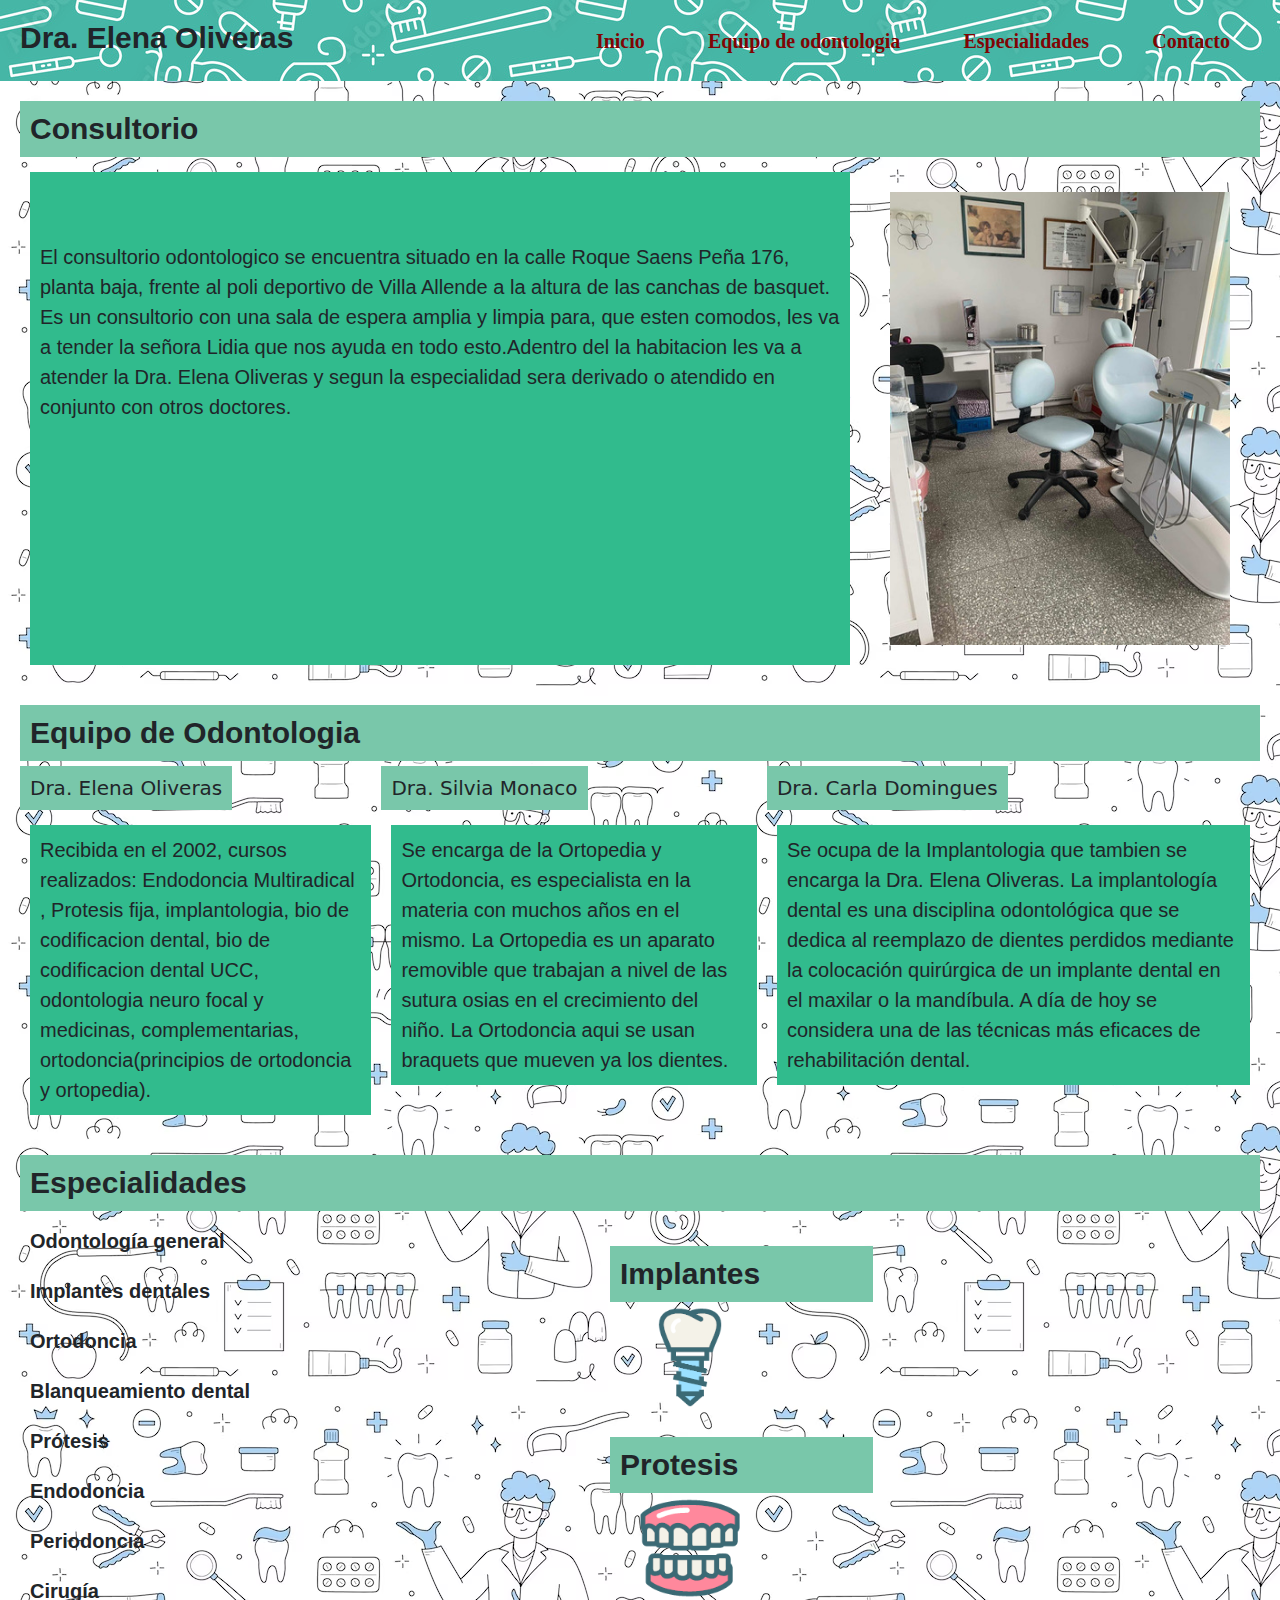
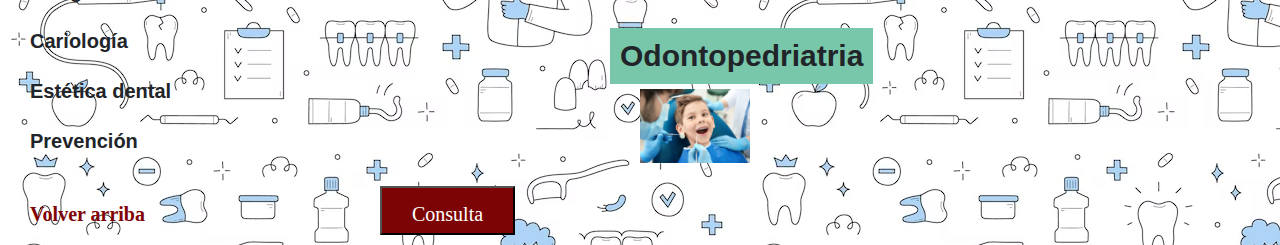
==== commit 6794e084: "puse el meta kw y desc" ====
--- a/index.html
+++ b/index.html
@@ -13,10 +13,15 @@
         <title>Clean Dental</title>
 
         <link rel="shortcut icon" href="imagenes/ultimo icono diente.png" type="image/x-icon">
-
         <link rel="stylesheet" href="css/bootstrap.min.css">
-        
         <link rel="stylesheet" href="css/estilos.css">
+
+        <meta name="description" content="Hacemos Todas las especialidades odontológicas.
+        Visita a la Odontologa Elena Oliveras Agost y Tene Tu Sonrisa Ideal.
+        Somos de Cordoba Villa Allende.Saca Tu Turno en Segundos">
+        <meta name="keywords" content="pagina odontologia, diente, odontologia
+        boca, sonrisa, doctora, odontologa, Cordoba, Villa Allende, Polideportivo,
+        lugar odontologico, implantes, protesis, odontopedriatria">
     </head>
     <body>
 
--- a/css/estilos.css
+++ b/css/estilos.css
@@ -1,3 +1,4 @@
+/* Mixins */
 /* Grids*/
 /* Implantes*/
 .ContenedorTotal {
@@ -105,7 +106,7 @@
 }
 
 h3 {
-  font-size: 2rem;
+  font-size: 20px;
   font-weight: 500;
   font-family: system-ui, -apple-system, BlinkMacSystemFont, "Segoe UI", Roboto, Oxygen, Ubuntu, Cantarell, "Open Sans", "Helvetica Neue", sans-serif;
   background-color: rgb(121, 199, 170);
@@ -114,13 +115,13 @@
 }
 
 h5 {
-  font-size: 2rem;
+  font-size: 20px;
   font-weight: bolder;
 }
 
 p {
   font-family: sans-serif;
-  font-size: 2rem;
+  font-size: 20px;
   padding: 1rem;
   display: flex;
   background-color: rgb(49, 187, 141);
@@ -130,7 +131,7 @@
 a {
   color: rgb(128, 4, 4);
   font-family: Georgia, "Times New Roman", Times, serif;
-  font-size: 2rem;
+  font-size: 20px;
   text-decoration: none;
   padding: 2rem;
   font-weight: bold;
@@ -144,7 +145,7 @@
 }
 
 il {
-  font-size: 2rem;
+  font-size: 20px;
   font-family: Arial, Helvetica, sans-serif;
   padding: 1rem;
   font-weight: bolder;
@@ -156,7 +157,7 @@
 }
 
 label {
-  font-size: 2rem;
+  font-size: 20px;
   font-weight: 500;
   font-family: system-ui, -apple-system, BlinkMacSystemFont, "Segoe UI", Roboto, Oxygen, Ubuntu, Cantarell, "Open Sans", "Helvetica Neue", sans-serif;
   background-color: rgb(121, 199, 170);
@@ -188,10 +189,10 @@
   padding-top: 7rem;
 }
 .consultorio .imagenconsul {
+  width: 40rem;
+  height: height;
   display: flex;
   padding: 3rem;
-  width: 40rem;
-  height: 55rem;
 }
 
 .equipoodontologico {
@@ -220,15 +221,15 @@
 }
 .especialidades .imgespecialidades .protesisinicio .imgprotesisinicio {
   width: 10rem;
-  height: 10rem;
+  height: height;
 }
 .especialidades .imgespecialidades .odontopedriatriainicio {
   padding-top: 3rem;
   padding-left: 35rem;
 }
-.especialidades .imgespecialidades .imgodontopedriatriainicio {
-  width: 10rem;
-  height: 10rem;
+.especialidades .imgespecialidades .odontopedriatriainicio .imgodontopedriatriainicio {
+  width: 11rem;
+  height: height;
 }
 
 .botoninicioconsulta {
@@ -249,15 +250,15 @@
 }
 .implantes .imgimplantes {
   width: 30rem;
-  height: 25rem;
+  height: height;
 }
 .implantes .imgimplantes .img1impl {
   width: 30rem;
-  height: 25rem;
+  height: height;
 }
 .implantes .imgimplantes .img2impl {
   width: 30rem;
-  height: 25rem;
+  height: height;
 }
 
 .botonconsulta1 {
@@ -273,19 +274,19 @@
   display: flex;
 }
 .protesis .pProtesis {
-  font-size: 2rem;
+  font-size: 20px;
 }
 .protesis .imgprotesis {
   width: 30rem;
-  height: 25rem;
+  height: height;
 }
 .protesis .imgprotesis .img1prot {
   width: 30rem;
-  height: 25rem;
+  height: height;
 }
 .protesis .imgprotesis .img2prot {
   width: 30rem;
-  height: 25rem;
+  height: height;
 }
 
 /* Odontopedriatria */
@@ -294,15 +295,15 @@
 }
 .odontopedriatria .imgodontopedriatria {
   width: 30rem;
-  height: 25rem;
+  height: height;
 }
 .odontopedriatria .imgodontopedriatria .img1odon {
   width: 30rem;
-  height: 23rem;
+  height: height;
 }
 .odontopedriatria .imgodontopedriatria .img2odon {
   width: 30rem;
-  height: 25rem;
+  height: height;
 }
 
 .fondoodontopedriatria {
@@ -321,16 +322,12 @@
   font-family: "Times New Roman", Times, serif;
 }
 .contacto .generallabel .boton-enviar {
-  font-size: 2rem;
+  font-size: 20px;
   padding: 0.5rem 2rem 0.5rem 2rem;
   margin-left: 17rem;
   background-color: rgb(3, 65, 42);
   font-weight: 800;
   border: 2rem;
-}
-
-.imfoodontologica {
-  margin-left: 1rem;
 }
 
 /* Media queris*/
@@ -361,7 +358,7 @@
     display: block;
   }
   .equipoodontologico p {
-    font-size: 2rem;
+    font-size: 20px;
   }
   .implantesinicio h2 {
     font-size: 20px;
@@ -369,7 +366,7 @@
   }
   .implantesinicio .imgimplantesinicio {
     width: 11rem;
-    height: 11rem;
+    height: height;
   }
   .protesisinicio h2 {
     font-size: 20px;
@@ -377,7 +374,7 @@
   }
   .protesisinicio .imgprotesisinicio {
     width: 11rem;
-    height: 11rem;
+    height: height;
   }
   .odontopedriatriainicio h2 {
     font-size: 20px;
@@ -385,7 +382,7 @@
   }
   .odontopedriatriainicio .imgodontopedriatriainicio {
     width: 11rem;
-    height: 11rem;
+    height: height;
   }
   /* Implantes */
   .implantes p {
@@ -397,16 +394,16 @@
   }
   /* Protesis*/
   .pProtesis {
-    font-size: 2rem;
+    font-size: 20px;
     font-weight: 600;
   }
   .img1prot {
     width: 25rem;
-    height: 25rem;
+    height: height;
   }
   .img2prot {
     width: 25rem;
-    height: 25rem;
+    height: height;
   }
   .botonconsulta3 {
     margin-left: 50rem;
@@ -417,11 +414,11 @@
     font-weight: 600;
   }
   .odontopedriatria .img1odon {
-    height: 33rem;
+    height: 28rem;
     padding: 1rem;
   }
   .odontopedriatria .img2odon {
-    height: 33rem;
+    height: 28rem;
     padding: 1rem;
   }
   .botonconsulta2 {
@@ -430,9 +427,6 @@
   /* Contacto */
   .contacto {
     display: block;
-  }
-  .contacto .imfoodontologica {
-    margin-left: 2rem;
   }
   .contacto .contacto-ubicacion {
     width: 100%;
@@ -464,7 +458,7 @@
   }
   .navbar .navbar-brand {
     background: none;
-    font-size: 2rem;
+    font-size: 20px;
   }
   .navbar .navbar-toggler {
     background-color: rgb(55, 163, 163);
@@ -480,34 +474,32 @@
   }
   .consultorio .imagenconsul {
     width: 100%;
-    height: 100%;
+    height: height;
   }
   .especialidades {
     display: inline-block;
   }
-  .implantesinicio {
-    padding-top: 3rem;
+  .especialidades .implantesinicio {
     margin-left: -35rem;
   }
-  .imgimplantesinicio {
+  .especialidades .implantesinicio .imgimplantesinicio {
     width: 9rem;
-    height: 9rem;
-  }
-  .protesisinicio {
+    height: height;
+  }
+  .especialidades .protesisinicio {
     margin-left: -35rem;
   }
-  .imgprotesisinicio {
+  .especialidades .protesisinicio .imgprotesisinicio {
     width: 9rem;
-    height: 9rem;
-  }
-  .odontopedriatriainicio {
-    padding-top: 5rem;
+    height: height;
+  }
+  .especialidades .odontopedriatriainicio {
     margin-left: -35rem;
     margin-bottom: 3rem;
   }
-  .imgodontopedriatriainicio {
+  .especialidades .odontopedriatriainicio .imgodontopedriatriainicio {
     width: 9rem;
-    height: 9rem;
+    height: height;
   }
   .botoninicioconsulta {
     margin-left: 10rem;
@@ -524,16 +516,15 @@
   }
   .implantes .imgimplantes .img1impl {
     width: 25rem;
-    height: 25rem;
+    height: height;
   }
   .implantes .imgimplantes .img2impl {
     padding-top: 1rem;
     width: 25rem;
-    height: 25rem;
+    height: height;
   }
   .botonconsulta1 {
     margin-left: 15rem;
-    margin-top: 25rem;
   }
   /* Pagina Protesis*/
   .protesis {
@@ -541,7 +532,7 @@
   }
   .protesis .imgprotesis {
     width: 25rem;
-    height: 25rem;
+    height: height;
     padding: 1rem;
   }
   .protesis .imgprotesis .imgprotesis2 {
@@ -549,7 +540,6 @@
   }
   .botonconsulta3 {
     margin-left: 12rem;
-    margin-top: 29rem;
   }
   /* Pagina Odontopedriatria*/
   .odontopedriatria {
@@ -557,17 +547,16 @@
   }
   .odontopedriatria .img1odon {
     width: 25rem;
-    height: 25rem;
+    height: height;
     padding: 1rem;
   }
   .odontopedriatria .img2odon {
     padding-top: 1rem;
     width: 25rem;
-    height: 25rem;
+    height: height;
   }
   .botonconsulta2 {
     margin-left: 12rem;
-    margin-top: 23rem;
   }
   /* Pagina Contacto*/
   .contacto {
@@ -578,8 +567,7 @@
   }
   .contacto .contacto-ubicacion {
     width: 100%;
-    height: 22rem;
-    padding-left: 0rem;
+    height: height;
   }
 }
 
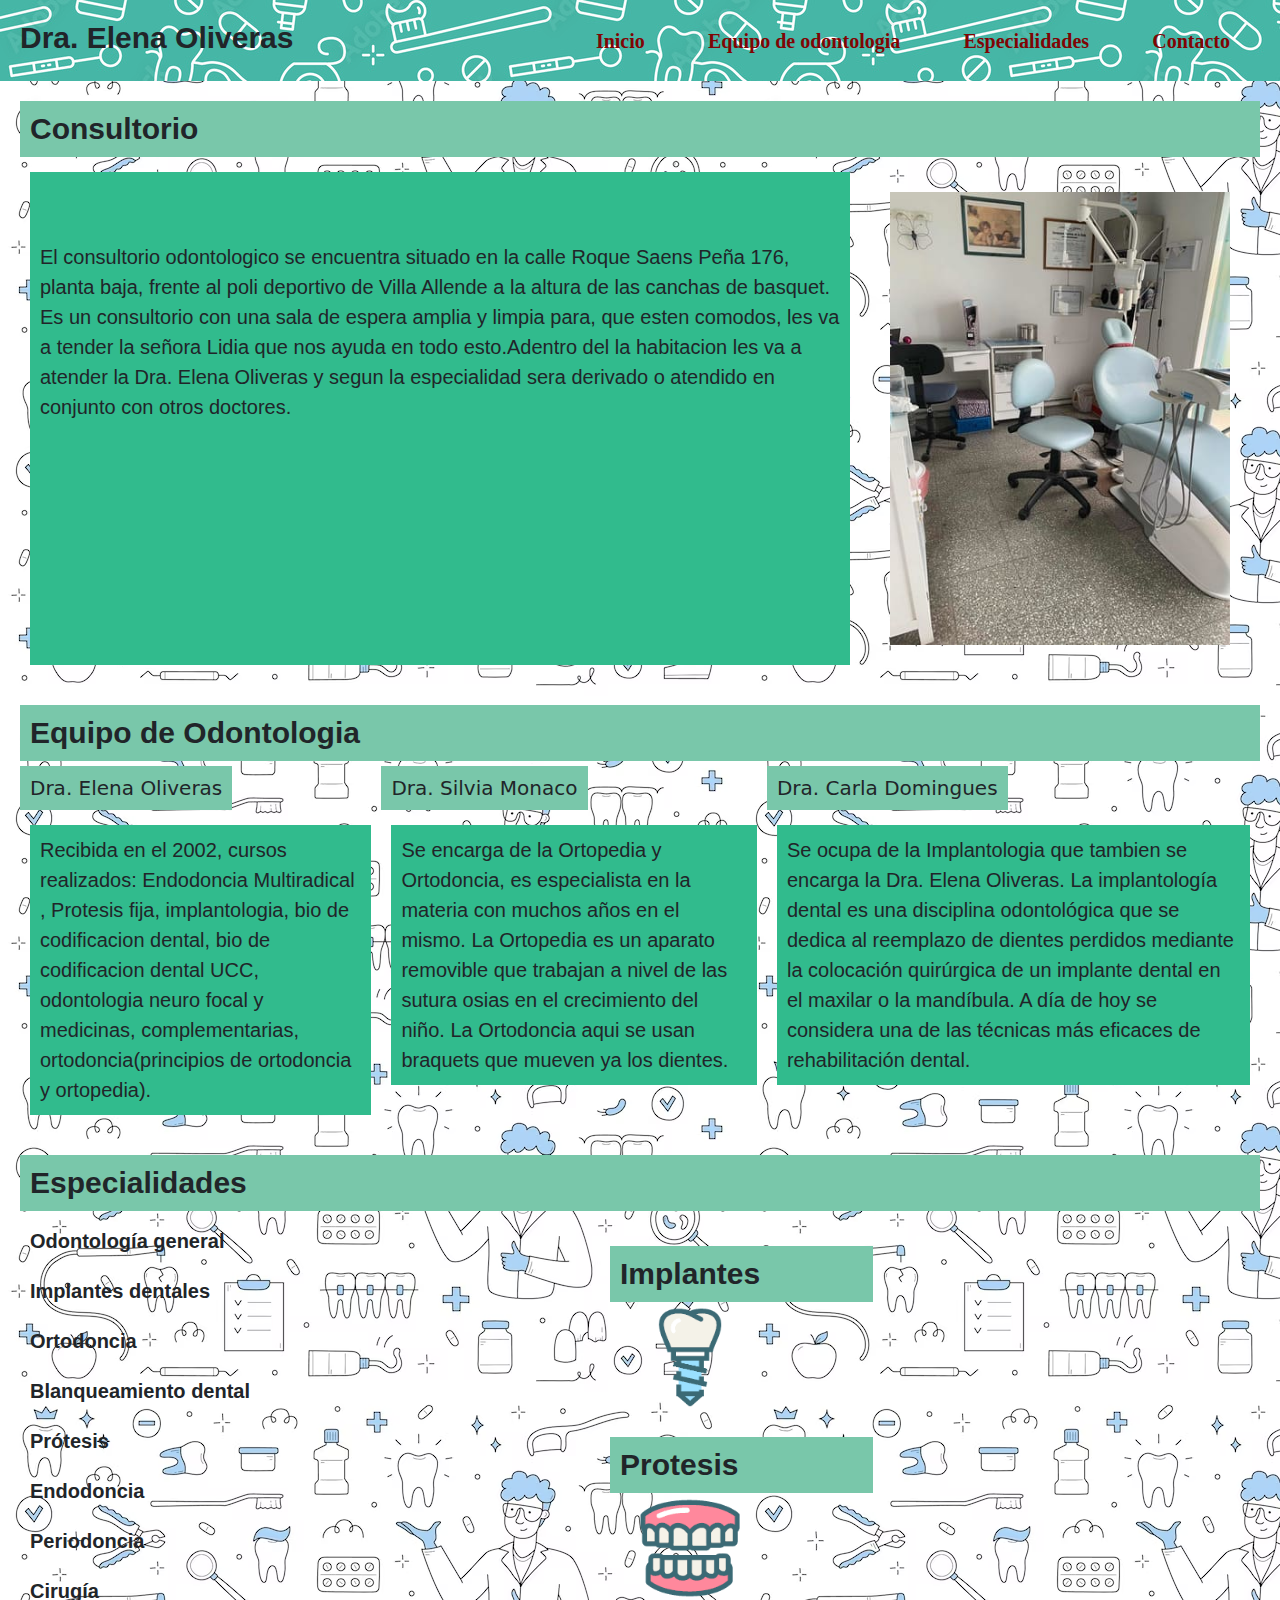
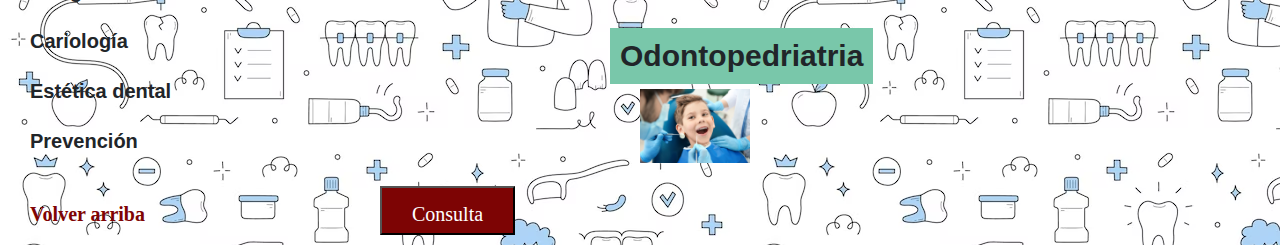
==== commit df9d1cba: "suprimi imagenes" ====
--- a/index.html
+++ b/index.html
@@ -19,7 +19,8 @@
         <meta name="description" content="Hacemos Todas las especialidades odontológicas.
         Visita a la Odontologa Elena Oliveras Agost y Tene Tu Sonrisa Ideal.
         Somos de Cordoba Villa Allende.Saca Tu Turno en Segundos">
-        <meta name="keywords" content="pagina odontologia, diente, odontologia
+
+        <meta name="keywords" content="clean dental, pagina odontologia, diente, odontologia
         boca, sonrisa, doctora, odontologa, Cordoba, Villa Allende, Polideportivo,
         lugar odontologico, implantes, protesis, odontopedriatria">
     </head>
@@ -87,7 +88,7 @@
                 </p>
 
                 
-                <img src="imagenes/D_NQ_NP_654706-MLA44785029137_022021-O.jpg" alt="Consultorio" class="imagenconsul">
+                <img src="imagenes/imagen consultorio.jpg" alt="Consultorio" class="imagenconsul">
 
                 </div> 
 
@@ -175,14 +176,14 @@
                     <div class="implantesinicio">
 
                         <h2>Implantes</h2>
-                        <a href="paginas/Implates.html"><img src="imagenes/1.png" alt="Implates" class="imgimplantesinicio"></a>
+                        <a href="paginas/Implates.html"><img src="imagenes/implantesinicio.png" alt="Implates" class="imgimplantesinicio"></a>
 
                     </div>
 
                     <div class="protesisinicio">
 
                         <h2>Protesis</h2>
-                        <a href="paginas/Protesis.html"><img src="imagenes/dentistdentistrydenturegums.png"
+                        <a href="paginas/Protesis.html"><img src="imagenes/protesisinicio.png"
                         alt="Protesis" class="imgprotesisinicio"></a>
 
                     </div>
@@ -190,7 +191,7 @@
                     <div class="odontopedriatriainicio">
 
                         <h2>Odontopedriatria</h2>
-                        <a href="paginas/Odontopedriatria.html"><img src="imagenes/shutterstock_663132562.jpg" alt="Odontopedriatria" class="imgodontopedriatriainicio"></a>
+                        <a href="paginas/Odontopedriatria.html"><img src="imagenes/imagen niño.jpg" alt="Odontopedriatria" class="imgodontopedriatriainicio"></a>
             
                     </div>
 
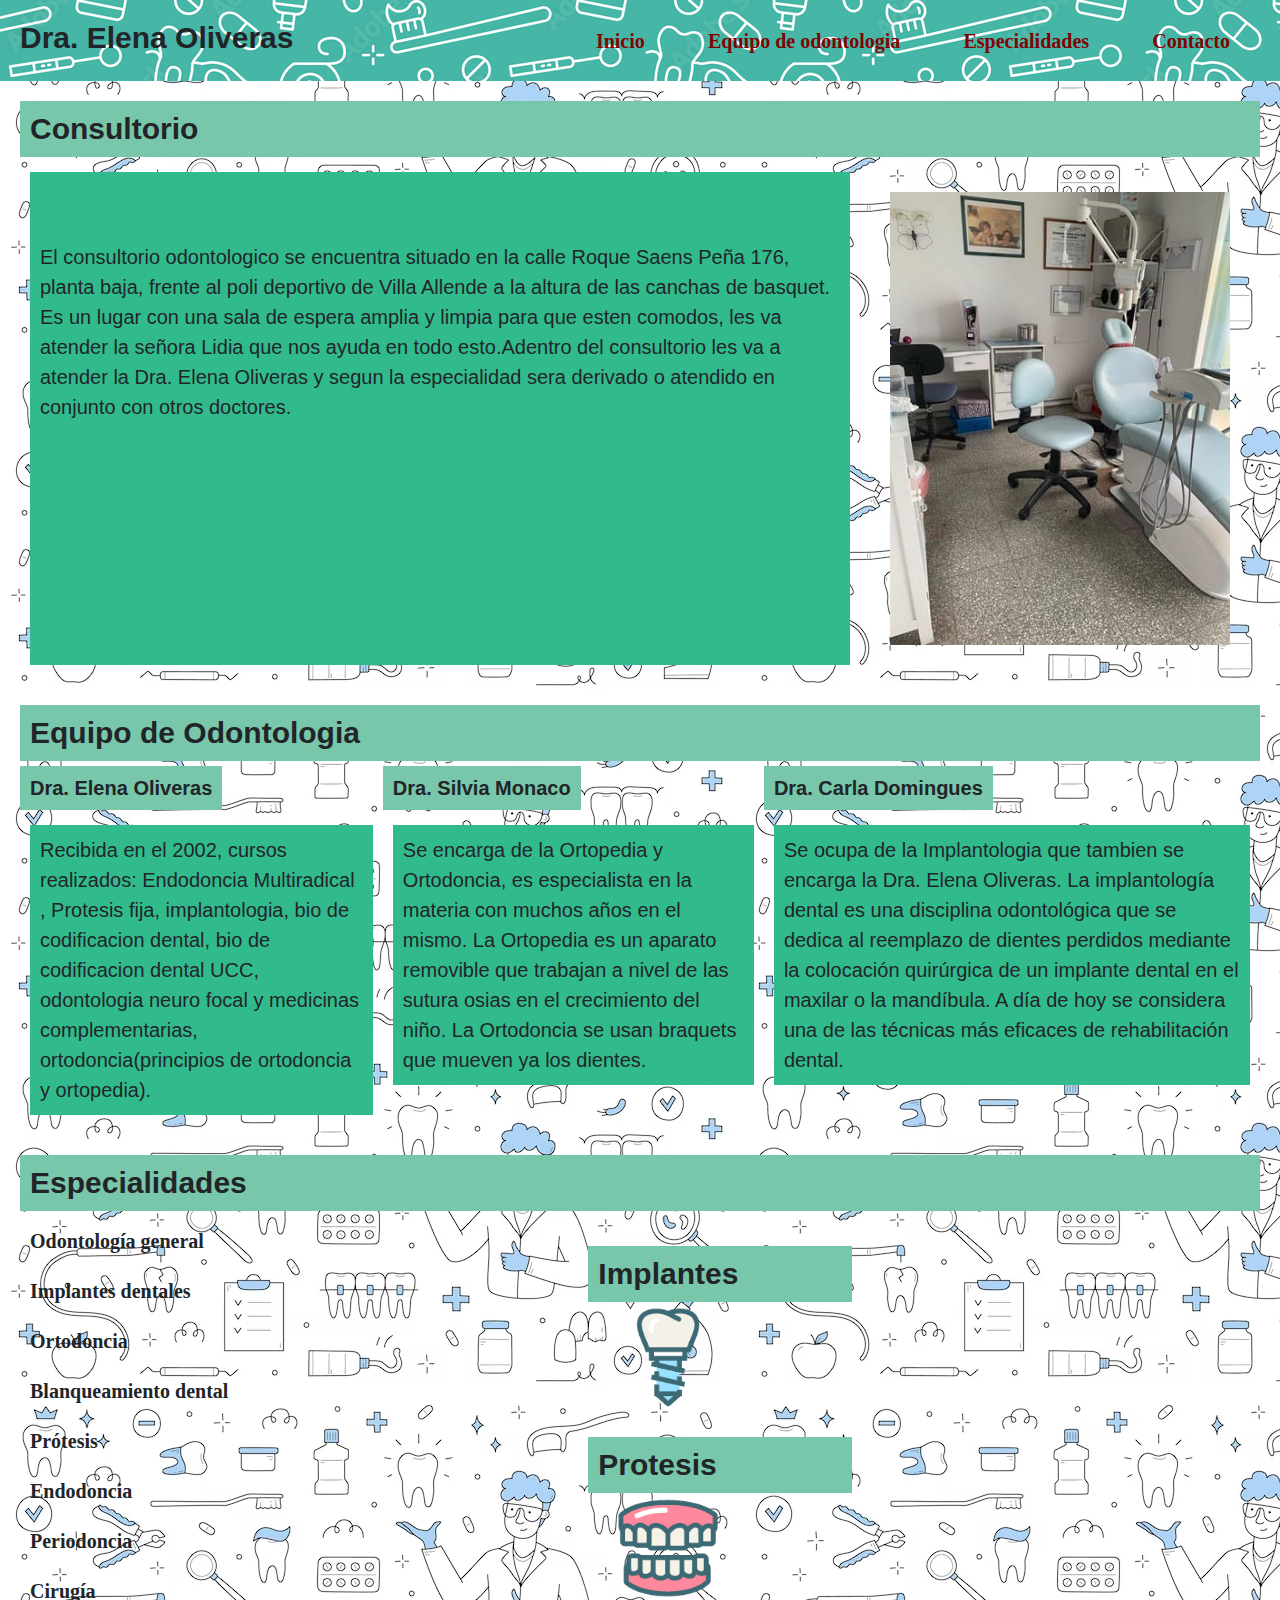
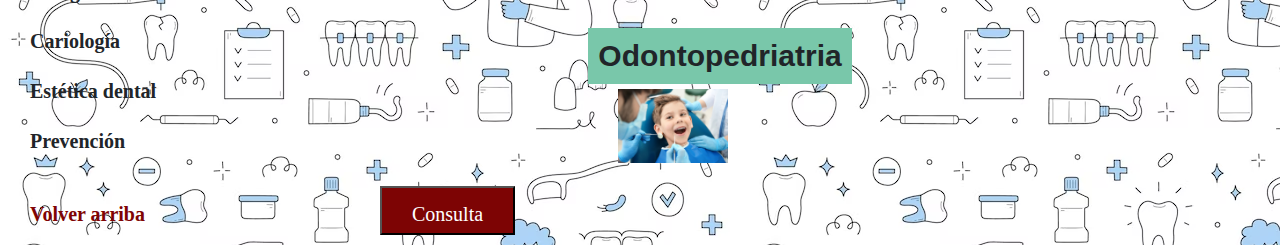
==== commit 52ac846c: "hagrege cosas de html y sass" ====
--- a/index.html
+++ b/index.html
@@ -10,7 +10,7 @@
         <meta name="viewport" content="width=device-width, initial-scale=1.0"><!-- 
         Adaptacion a dispocitivos moviles-->
 
-        <title>Clean Dental</title>
+        <title>Clean Dental- Especialidades Odontológicas en Córdoba Villa Allende</title>
 
         <link rel="shortcut icon" href="imagenes/ultimo icono diente.png" type="image/x-icon">
         <link rel="stylesheet" href="css/bootstrap.min.css">
@@ -23,6 +23,8 @@
         <meta name="keywords" content="clean dental, pagina odontologia, diente, odontologia
         boca, sonrisa, doctora, odontologa, Cordoba, Villa Allende, Polideportivo,
         lugar odontologico, implantes, protesis, odontopedriatria">
+
+        <meta name="robots" content="index, follow">
     </head>
     <body>
 
@@ -78,9 +80,9 @@
                 El consultorio odontologico se encuentra situado en la calle
                 Roque Saens Peña 176, planta baja, frente al poli deportivo 
                 de Villa Allende a la altura de las canchas de basquet.
-                Es un consultorio con una sala de espera amplia y limpia para, 
-                que esten comodos, les va a tender la señora Lidia que nos ayuda
-                en todo esto.Adentro del la habitacion les va a atender la
+                Es un lugar con una sala de espera amplia y limpia para 
+                que esten comodos, les va atender la señora Lidia que nos ayuda
+                en todo esto.Adentro del consultorio les va a atender la
                 Dra. Elena Oliveras y segun la especialidad sera derivado o atendido
                 en conjunto con otros doctores.
             
@@ -88,7 +90,7 @@
                 </p>
 
                 
-                <img src="imagenes/imagen consultorio.jpg" alt="Consultorio" class="imagenconsul">
+                <img src="imagenes/imagen consultorio.jpg" alt="Consultorio de Clean Dental en Villa Allende" class="imagenconsul">
 
                 </div> 
 
@@ -108,7 +110,7 @@
 
                         Recibida en el 2002, cursos realizados: Endodoncia Multiradical
                         , Protesis fija, implantologia, bio de codificacion dental,
-                        bio de codificacion dental UCC, odontologia neuro focal y medicinas,
+                        bio de codificacion dental UCC, odontologia neuro focal y medicinas
                         complementarias, ortodoncia(principios de ortodoncia y ortopedia).                                                                      
             
                         </p>
@@ -122,7 +124,7 @@
                         Se encarga de la Ortopedia y Ortodoncia, es especialista
                         en la materia con muchos años en el mismo. La Ortopedia 
                         es un aparato removible que trabajan a nivel de las sutura
-                        osias en el crecimiento del niño. La Ortodoncia aqui se usan
+                        osias en el crecimiento del niño. La Ortodoncia se usan
                             braquets que mueven ya los dientes.
 
 
@@ -156,17 +158,17 @@
 
                     <div>
 
-                        <il >Odontología general</il>
-                        <il> Implantes dentales</il>
-                        <il>Ortodoncia</il> 
-                        <il>Blanqueamiento dental</il>
-                        <il>Prótesis</il>    
-                        <il>Endodoncia</il>    
-                        <il>Periodoncia</il>    
-                        <il>Cirugía</il>    
-                        <il>Cariología</il>    
-                        <il>Estética dental</il>    
-                        <il>Prevención</il> 
+                        <li >Odontología general</li>
+                        <li> Implantes dentales</li>
+                        <li>Ortodoncia</li> 
+                        <li>Blanqueamiento dental</li>
+                        <li>Prótesis</li>    
+                        <li>Endodoncia</li>    
+                        <li>Periodoncia</li>    
+                        <li>Cirugía</li>    
+                        <li>Cariología</li>    
+                        <li>Estética dental</li>    
+                        <li>Prevención</li> 
             
                 
                     </div>
@@ -176,7 +178,7 @@
                     <div class="implantesinicio">
 
                         <h2>Implantes</h2>
-                        <a href="paginas/Implates.html"><img src="imagenes/implantesinicio.png" alt="Implates" class="imgimplantesinicio"></a>
+                        <a href="paginas/Implates.html"><img src="imagenes/implantesinicio.png" alt="Implates de Clean Dental en Villa Allende" class="imgimplantesinicio"></a>
 
                     </div>
 
@@ -184,14 +186,14 @@
 
                         <h2>Protesis</h2>
                         <a href="paginas/Protesis.html"><img src="imagenes/protesisinicio.png"
-                        alt="Protesis" class="imgprotesisinicio"></a>
+                        alt="Protesis de Clean Dental en Villa Allende" class="imgprotesisinicio"></a>
 
                     </div>
 
                     <div class="odontopedriatriainicio">
 
                         <h2>Odontopedriatria</h2>
-                        <a href="paginas/Odontopedriatria.html"><img src="imagenes/imagen niño.jpg" alt="Odontopedriatria" class="imgodontopedriatriainicio"></a>
+                        <a href="paginas/Odontopedriatria.html"><img src="imagenes/imagen niño.jpg" alt="Odontopedriatria de Clean Dental e n Villa Allende" class="imgodontopedriatriainicio"></a>
             
                     </div>
 
--- a/css/estilos.css
+++ b/css/estilos.css
@@ -61,8 +61,8 @@
 }
 
 * {
-  margin: 0%;
-  padding: 0%;
+  margin: 0;
+  padding: 0;
 }
 
 html {
@@ -99,7 +99,7 @@
 
 h2 {
   font-size: 30px;
-  font-family: "Gill Sans", "Gill Sans MT", Calibri, "Trebuchet MS", sans-serif;
+  font-family: "Segoe UI", Tahoma, Geneva, Verdana, sans-serif;
   font-weight: bold;
   padding: 1rem;
   background-color: rgb(121, 199, 170);
@@ -107,20 +107,20 @@
 
 h3 {
   font-size: 20px;
-  font-weight: 500;
-  font-family: system-ui, -apple-system, BlinkMacSystemFont, "Segoe UI", Roboto, Oxygen, Ubuntu, Cantarell, "Open Sans", "Helvetica Neue", sans-serif;
+  font-weight: bolder;
+  font-family: "Segoe UI", Tahoma, Geneva, Verdana, sans-serif;
   background-color: rgb(121, 199, 170);
   padding: 1rem;
   display: inline-block;
 }
 
-h5 {
+h4 {
   font-size: 20px;
   font-weight: bolder;
 }
 
 p {
-  font-family: sans-serif;
+  font-family: "Franklin Gothic Medium", "Arial Narrow", Arial, sans-serif;
   font-size: 20px;
   padding: 1rem;
   display: flex;
@@ -144,11 +144,11 @@
   margin-left: 81rem;
 }
 
-il {
-  font-size: 20px;
-  font-family: Arial, Helvetica, sans-serif;
-  padding: 1rem;
-  font-weight: bolder;
+li {
+  font-size: 20px;
+  font-family: Georgia, "Times New Roman", Times, serif;
+  padding: 1rem;
+  font-weight: bold;
   display: flex;
 }
 
@@ -158,7 +158,7 @@
 
 label {
   font-size: 20px;
-  font-weight: 500;
+  font-weight: bold;
   font-family: system-ui, -apple-system, BlinkMacSystemFont, "Segoe UI", Roboto, Oxygen, Ubuntu, Cantarell, "Open Sans", "Helvetica Neue", sans-serif;
   background-color: rgb(121, 199, 170);
 }
@@ -209,7 +209,7 @@
 }
 .especialidades .imgespecialidades .implantesinicio {
   padding-top: 3rem;
-  padding-left: 35rem;
+  margin-left: 35rem;
 }
 .especialidades .imgespecialidades .implantesinicio .imgimplantesinicio {
   width: 10rem;
@@ -217,7 +217,7 @@
 }
 .especialidades .imgespecialidades .protesisinicio {
   padding-top: 3rem;
-  padding-left: 35rem;
+  margin-left: 35rem;
 }
 .especialidades .imgespecialidades .protesisinicio .imgprotesisinicio {
   width: 10rem;
@@ -225,7 +225,7 @@
 }
 .especialidades .imgespecialidades .odontopedriatriainicio {
   padding-top: 3rem;
-  padding-left: 35rem;
+  margin-left: 35rem;
 }
 .especialidades .imgespecialidades .odontopedriatriainicio .imgodontopedriatriainicio {
   width: 11rem;
@@ -241,8 +241,9 @@
   background-image: url(../imagenes/medical-pattern-.avif);
 }
 
-.h1 {
+.h1-implantes {
   font-size: 4rem;
+  background-color: rgb(231, 231, 231);
 }
 
 .implantes {
@@ -267,7 +268,11 @@
 
 /* Protesis*/
 .body-2 {
-  background-image: url(../imagenes/medical-pattern-.avif);
+  background-image: url(../imagenes/fondo\ 4.jpg);
+}
+
+.h1-protesis {
+  background-color: rgb(237, 207, 194);
 }
 
 .protesis {
@@ -290,6 +295,10 @@
 }
 
 /* Odontopedriatria */
+.h1-odontopedriatria {
+  background-color: rgb(176, 212, 253);
+}
+
 .odontopedriatria {
   display: flex;
 }
@@ -311,6 +320,10 @@
 }
 
 /* Contacto */
+.h1-contacto {
+  background-color: white;
+}
+
 .contacto {
   display: flex;
 }
